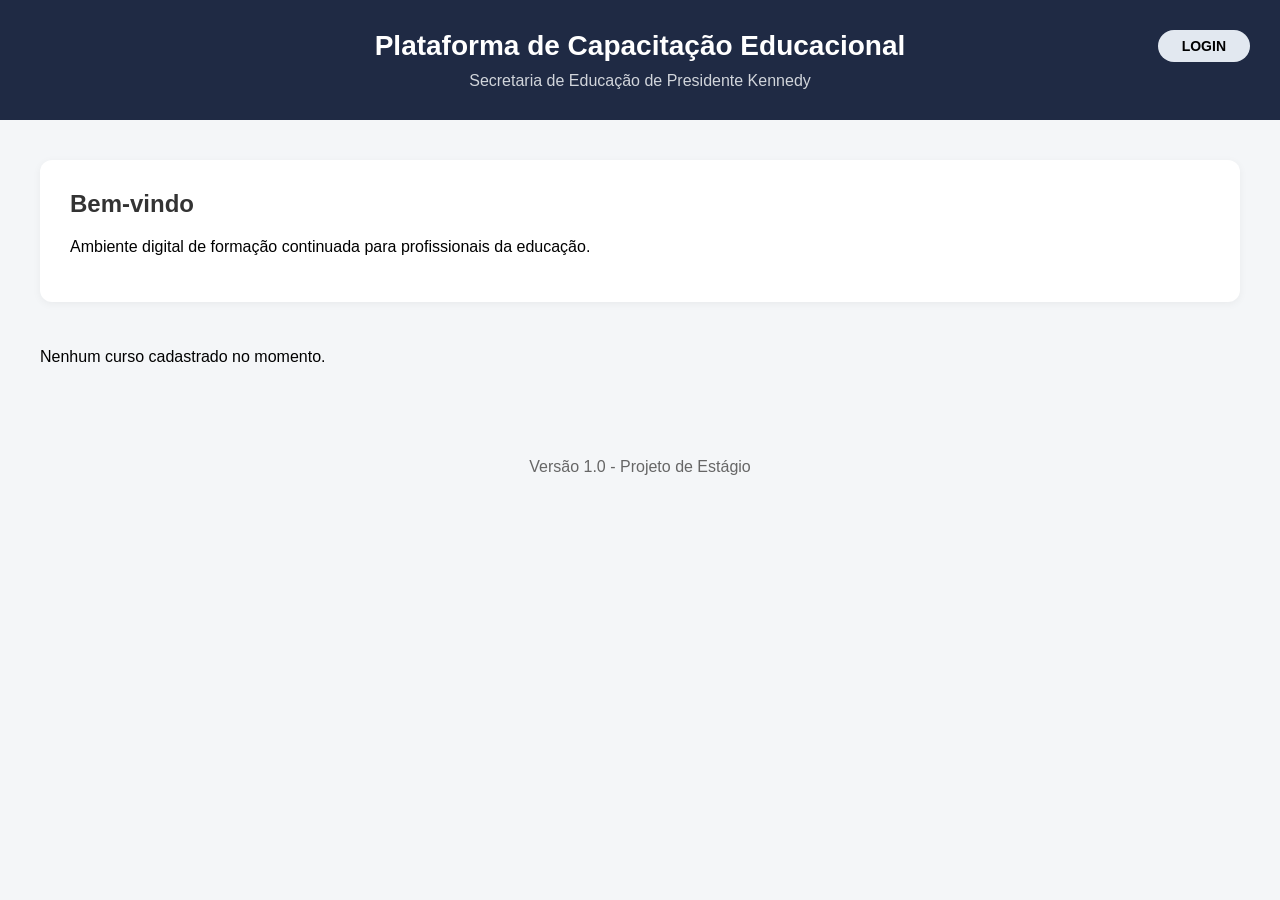
==== index.html @ c74114f4 "Add files via upload Para facilitar o acesso aos cursos de capacitação, deixar disponível após o tér" ====
<!DOCTYPE html>
<html lang="pt-br">
<head>
    <meta charset="UTF-8">
    <title>Plataforma de Capacitação</title>
    <link rel="stylesheet" href="css/style.css">
</head>
<body>

<header>
    <h1>Plataforma de Capacitação Educacional</h1>
    <p>Secretaria de Educação de Presidente Kennedy</p>
    <button class="login-btn" onclick="abrirPopup()">LOGIN</button>
</header>

<section>
    <div class="bem-vindo-box">
        <h2>Bem-vindo</h2>
        <p>Ambiente digital de formação continuada para profissionais da educação.</p>
    </div>

    <div class="cursos-grid" id="lista-cursos"></div>
</section>

<footer>
    <p>Versão 1.0 - Projeto de Estágio</p>
</footer>

<div id="popup" class="popup" onclick="fecharPopupClickFora(event)">
    <div class="popup-box">
        <div class="popup-header" id="popup-titulo">Acessar</div>
        
        <div class="popup-body">
            
            <div id="form-login">
                <div class="input-group">
                    <input id="login-id" type="text" placeholder="E-mail ou CPF*">
                </div>
                <div class="input-group">
                    <input id="senha" type="password" placeholder="Senha*">
                    <span class="toggle-password" onclick="toggleSenha('senha')">&#128065;</span>
                </div>
                
                <a href="#" class="forgot-pass" onclick="esqueciSenha()">Esqueci minha senha</a>
                
                <button class="btn-entrar" onclick="login()">Entrar</button>
                <p id="msg"></p>
                
                <div class="register-section">
                    Ainda não é cadastrado? <a href="#" onclick="mostrarCadastro()">Cadastre-se</a>
                </div>
            </div>

            <div id="form-cadastro" style="display: none;">
                <div class="input-group">
                    <input id="cad-login-id" type="text" placeholder="E-mail ou CPF*">
                </div>
                <div class="input-group">
                    <input id="cad-senha" type="password" placeholder="Crie uma senha*">
                    <span class="toggle-password" onclick="toggleSenha('cad-senha')">&#128065;</span>
                </div>
                
                <button class="btn-entrar" onclick="cadastrar()">Cadastrar</button>
                <p id="msg-cadastro"></p>
                
                <div class="register-section">
                    Já possui conta? <a href="#" onclick="mostrarLogin()">Faça Login</a>
                </div>
            </div>

        </div>
    </div>
</div>

<script src="js/script.js"></script>
</body>
</html>
---- css/style.css ----
body { margin: 0; font-family: 'Segoe UI', Tahoma, Geneva, Verdana, sans-serif; background-color: #f4f6f8; }
header { position: relative; background: #1f2a44; color: white; padding: 30px 20px; text-align: center; }
header h1 { margin: 0 0 10px 0; font-size: 28px; }
header p { margin: 0; font-size: 16px; color: #d1d5db; }
.login-btn { position: absolute; right: 30px; top: 30px; padding: 8px 24px; background: #e2e8f0; border: none; border-radius: 20px; cursor: pointer; font-weight: bold; font-size: 14px; color: #000; }
.login-btn:hover { background: #cbd5e1; }
section { max-width: 1200px; margin: 40px auto; padding: 0 20px; }
.bem-vindo-box { background: white; padding: 30px; border-radius: 12px; box-shadow: 0 2px 8px rgba(0,0,0,0.05); margin-bottom: 30px; }
.bem-vindo-box h2 { margin-top: 0; color: #333; }
.cursos-grid { display: grid; grid-template-columns: repeat(auto-fit, minmax(300px, 1fr)); gap: 20px; }
.curso-card { background: white; border-radius: 8px; overflow: hidden; box-shadow: 0 2px 6px rgba(0,0,0,0.1); }
.curso-img { width: 100%; height: 180px; object-fit: cover; background-color: #ddd; }
.curso-info { padding: 15px; }
.curso-info h3 { margin: 0; font-size: 18px; color: #333; }
footer { text-align: center; padding: 20px; color: #666; margin-top: 40px; }

/* POPUP LOGIN E CADASTRO - AJUSTADO PARA O LAYOUT DA IMAGEM */
.popup { display: none; position: fixed; top: 0; left: 0; width: 100%; height: 100%; background: rgba(0,0,0,0.5); z-index: 1000; }
.popup-box { background: white; width: 100%; max-width: 420px; margin: 8% auto; border-radius: 8px; overflow: hidden; font-family: Arial, sans-serif; }
.popup-header { background: #0078d4; color: white; text-align: center; padding: 25px 20px; font-size: 26px; font-weight: normal; }
.popup-body { padding: 30px 40px; }
.input-group { position: relative; margin-bottom: 20px; }
.input-group input { width: 100%; padding: 15px 12px; border: 1px solid #c8c8c8; border-radius: 4px; box-sizing: border-box; font-size: 15px; color: #333; }
.input-group input:focus { outline: none; border-color: #0078d4; }
.toggle-password { position: absolute; right: 12px; top: 15px; color: #888; cursor: pointer; font-size: 18px; user-select: none; }

.forgot-pass { display: block; text-align: right; color: #0078d4; text-decoration: none; font-size: 14px; margin-top: -10px; margin-bottom: 25px; }
.forgot-pass:hover { text-decoration: underline; }

.btn-entrar { width: 60%; display: block; margin: 0 auto; background: #0078d4; color: white; border: none; padding: 12px; border-radius: 25px; font-size: 16px; cursor: pointer; transition: background 0.3s; }
.btn-entrar:hover { background: #005a9e; }

.register-section { text-align: center; margin-top: 35px; padding-top: 20px; border-top: 1px solid #dcdcdc; font-size: 14px; color: #666; }
.register-section a { color: #0078d4; text-decoration: none; }
.register-section a:hover { text-decoration: underline; }

#msg, #msg-cadastro { font-size: 14px; text-align: center; margin-top: 15px; display: none; font-weight: bold; }

/* ADMIN FORM */
.form-admin { background: white; padding: 30px; border-radius: 8px; box-shadow: 0 2px 8px rgba(0,0,0,0.1); max-width: 600px; margin: 0 auto; }
.form-admin input { width: 100%; padding: 12px; margin-bottom: 15px; border: 1px solid #ccc; border-radius: 4px; box-sizing: border-box; }
.btn-salvar { background: #28a745; color: white; padding: 12px 20px; border: none; border-radius: 4px; cursor: pointer; width: 100%; font-size: 16px; font-weight: bold; }
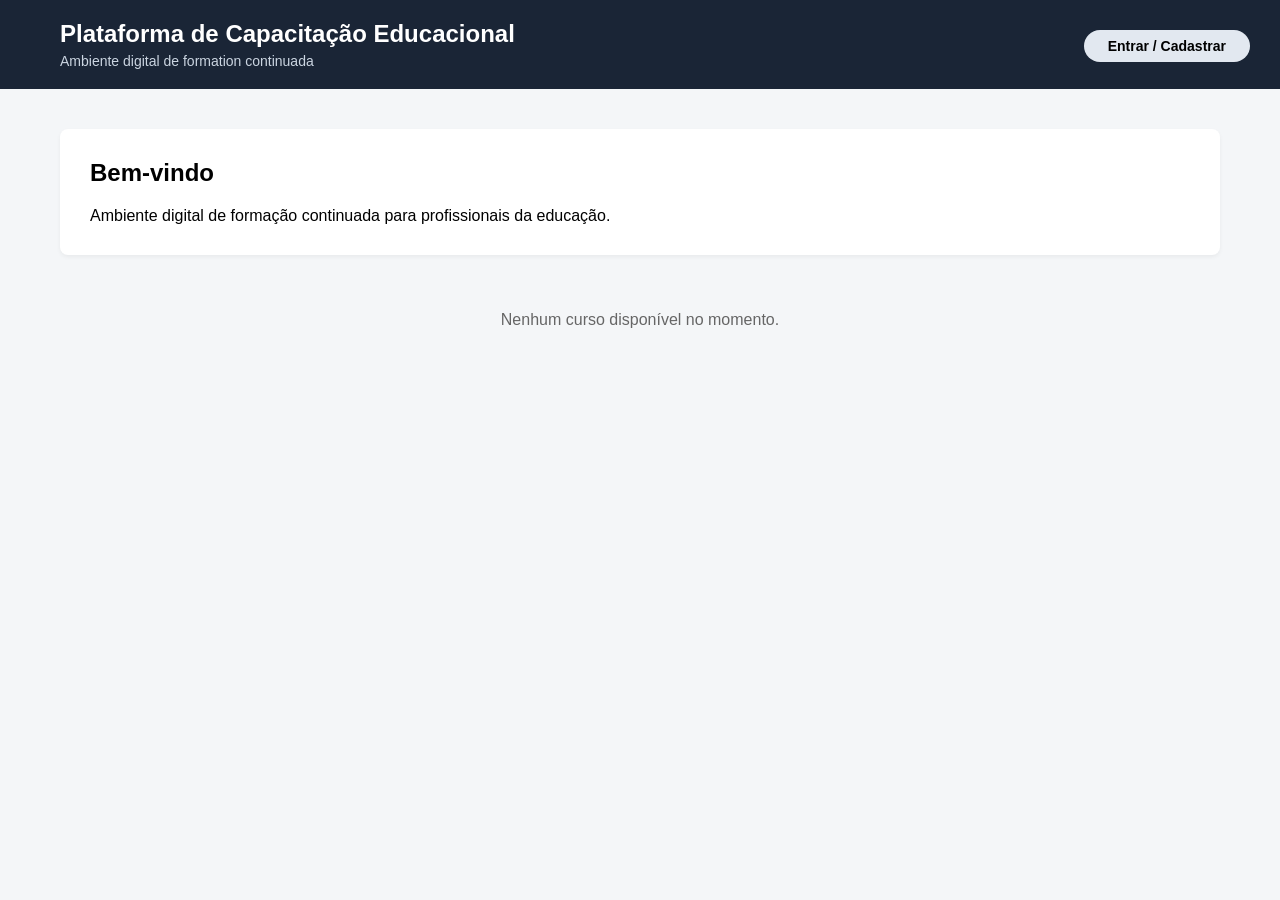
==== commit ee38e847: "Add files via upload" ====
--- a/index.html
+++ b/index.html
@@ -2,72 +2,75 @@
 <html lang="pt-br">
 <head>
     <meta charset="UTF-8">
-    <title>Plataforma de Capacitação</title>
+    <meta name="viewport" content="width=device-width, initial-scale=1.0">
+    <title>Plataforma de Capacitação Educacional</title>
     <link rel="stylesheet" href="css/style.css">
 </head>
 <body>
 
-<header>
-    <h1>Plataforma de Capacitação Educacional</h1>
-    <p>Secretaria de Educação de Presidente Kennedy</p>
-    <button class="login-btn" onclick="abrirPopup()">LOGIN</button>
+<header style="background: #1a2536 !important; width: 100% !important; margin: 0 !important; padding: 20px 0 !important; display: block !important;">
+    <div style="display: flex !important; justify-content: space-between !important; align-items: center !important; max-width: 1200px !important; width: 100% !important; margin: 0 auto !important; padding: 0 20px !important; box-sizing: border-box !important;">
+        <div style="text-align: left !important;">
+            <h1 style="color: white !important; margin: 0 !important; font-size: 24px !important; font-weight: bold !important;">Plataforma de Capacitação Educacional</h1>
+            <p style="color: #cbd5e1 !important; margin: 5px 0 0 0 !important; font-size: 14px !important;">Ambiente digital de formation continuada</p>
+        </div>
+        <div style="display: flex !important; align-items: center !important;">
+            <button id="btn-header-login" class="login-btn" onclick="abrirPopup()">Entrar / Cadastrar</button>
+            <div id="area-usuario-logado" style="display: none; align-items: center !important; gap: 15px !important;">
+                <span id="nome-usuario-header" style="color: white !important; font-weight: bold !important; white-space: nowrap !important;"></span>
+                <button class="login-btn" style="background: #dc3545 !important;" onclick="logout()">Sair</button>
+            </div>
+        </div>
+    </div>
 </header>
 
-<section>
-    <div class="bem-vindo-box">
-        <h2>Bem-vindo</h2>
-        <p>Ambiente digital de formação continuada para profissionais da educação.</p>
+<main style="max-width: 1200px !important; width: 100% !important; margin: 40px auto !important; padding: 0 20px !important; box-sizing: border-box !important;">
+    <div class="boas-vindas" style="background: white !important; padding: 30px !important; border-radius: 8px !important; box-shadow: 0 2px 4px rgba(0,0,0,0.05) !important; margin-bottom: 40px !important; text-align: left !important;">
+        <h2 style="margin-top: 0 !important;">Bem-vindo</h2>
+        <p style="margin-bottom: 0 !important;">Ambiente digital de formação continuada para profissionais da educação.</p>
     </div>
 
-    <div class="cursos-grid" id="lista-cursos"></div>
-</section>
+    <div id="lista-cursos" class="cursos-grid" style="display: flex !important; flex-wrap: wrap !important; gap: 20px !important; width: 100% !important;"></div>
+</main>
 
-<footer>
-    <p>Versão 1.0 - Projeto de Estágio</p>
-</footer>
+<div id="popup" class="modal" onclick="fecharPopupClickFora(event)" style="display: none; position: fixed !important; top: 0 !important; left: 0 !important; width: 100% !important; height: 100% !important; background: rgba(0,0,0,0.6) !important; z-index: 1000 !important;">
+    <div class="modal-content" style="background: white !important; padding: 30px !important; border-radius: 8px !important; width: 90% !important; max-width: 400px !important; position: relative !important; box-shadow: 0 4px 10px rgba(0,0,0,0.1) !important; box-sizing: border-box !important; margin: 15vh auto !important; text-align: left !important;">
+        <span class="close-btn" onclick="fecharPopup()" style="position: absolute !important; top: 10px !important; right: 15px !important; font-size: 24px !important; cursor: pointer !important; color: #aaa !important;">&times;</span>
+        <h3 id="popup-titulo" style="margin-top: 0 !important; margin-bottom: 20px !important; color: #333 !important;">Acessar</h3>
+        
+        <div id="form-login">
+            <input type="text" id="login-id" placeholder="Digite seu CPF" style="width: 100% !important; padding: 10px !important; margin-bottom: 12px !important; border: 1px solid #ccc !important; border-radius: 4px !important; box-sizing: border-box !important;">
+            <div style="position: relative !important; margin-bottom: 15px !important;">
+                <input type="password" id="senha" placeholder="Digite sua senha" style="width: 100% !important; padding: 10px !important; border: 1px solid #ccc !important; border-radius: 4px !important; box-sizing: border-box !important;">
+                <span onclick="toggleSenha('senha')" style="position: absolute !important; right: 10px !important; top: 10px !important; cursor: pointer !important; color: #777 !important; font-size: 14px !important;">👁</span>
+            </div>
+            <div id="msg" style="display: none !important; font-size: 13px !important; margin-bottom: 10px !important;"></div>
+            <button onclick="login()" style="width: 100% !important; background: #007bff !important; color: white !important; border: none !important; padding: 12px !important; border-radius: 4px !important; cursor: pointer !important; font-weight: bold !important; font-size: 16px !important;">Entrar</button>
+            <p style="font-size: 13px !important; color: #666 !important; text-align: center !important; margin-top: 15px !important;">Não tem conta? <a href="#" onclick="mostrarCadastro()" style="color: #007bff !important; text-decoration: none !important; font-weight: bold !important;">Cadastre-se aqui</a></p>
+            <p style="font-size: 12px !important; text-align: center !important; margin-top: 5px !important;"><a href="#" onclick="esqueciSenha()" style="color: #666 !important; text-decoration: none !important;">Esqueceu a senha?</a></p>
+        </div>
 
-<div id="popup" class="popup" onclick="fecharPopupClickFora(event)">
-    <div class="popup-box">
-        <div class="popup-header" id="popup-titulo">Acessar</div>
-        
-        <div class="popup-body">
+        <div id="form-cadastro" style="display: none;">
+            <input type="text" id="cad-nome" placeholder="Nome Completo" style="width: 100% !important; padding: 10px !important; margin-bottom: 12px !important; border: 1px solid #ccc !important; border-radius: 4px !important; box-sizing: border-box !important;">
+            <input type="text" id="cad-cpf" placeholder="CPF (Apenas números)" style="width: 100% !important; padding: 10px !important; margin-bottom: 12px !important; border: 1px solid #ccc !important; border-radius: 4px !important; box-sizing: border-box !important;">
+            <input type="email" id="cad-email" placeholder="E-mail" style="width: 100% !important; padding: 10px !important; margin-bottom: 12px !important; border: 1px solid #ccc !important; border-radius: 4px !important; box-sizing: border-box !important;">
+            <input type="text" id="cad-celular" placeholder="Celular com DDD" style="width: 100% !important; padding: 10px !important; margin-bottom: 12px !important; border: 1px solid #ccc !important; border-radius: 4px !important; box-sizing: border-box !important;">
             
-            <div id="form-login">
-                <div class="input-group">
-                    <input id="login-id" type="text" placeholder="E-mail ou CPF*">
-                </div>
-                <div class="input-group">
-                    <input id="senha" type="password" placeholder="Senha*">
-                    <span class="toggle-password" onclick="toggleSenha('senha')">&#128065;</span>
-                </div>
-                
-                <a href="#" class="forgot-pass" onclick="esqueciSenha()">Esqueci minha senha</a>
-                
-                <button class="btn-entrar" onclick="login()">Entrar</button>
-                <p id="msg"></p>
-                
-                <div class="register-section">
-                    Ainda não é cadastrado? <a href="#" onclick="mostrarCadastro()">Cadastre-se</a>
-                </div>
+            <select id="cad-funcao" style="width: 100% !important; padding: 10px !important; margin-bottom: 12px !important; border: 1px solid #ccc !important; border-radius: 4px !important; box-sizing: border-box !important; background: white !important; color: #333 !important;">
+                <option value="" disabled selected>Selecione sua Função</option>
+                <option value="Professor">Professor</option>
+                <option value="Pedagogo">Pedagogo</option>
+                <option value="Diretor">Diretor</option>
+                <option value="Cuidador">Cuidador</option>
+            </select>
+
+            <div style="position: relative !important; margin-bottom: 15px !important;">
+                <input type="password" id="cad-senha" placeholder="Crie uma senha" style="width: 100% !important; padding: 10px !important; border: 1px solid #ccc !important; border-radius: 4px !important; box-sizing: border-box !important;">
+                <span onclick="toggleSenha('cad-senha')" style="position: absolute !important; right: 10px !important; top: 10px !important; cursor: pointer !important; color: #777 !important; font-size: 14px !important;">👁</span>
             </div>
-
-            <div id="form-cadastro" style="display: none;">
-                <div class="input-group">
-                    <input id="cad-login-id" type="text" placeholder="E-mail ou CPF*">
-                </div>
-                <div class="input-group">
-                    <input id="cad-senha" type="password" placeholder="Crie uma senha*">
-                    <span class="toggle-password" onclick="toggleSenha('cad-senha')">&#128065;</span>
-                </div>
-                
-                <button class="btn-entrar" onclick="cadastrar()">Cadastrar</button>
-                <p id="msg-cadastro"></p>
-                
-                <div class="register-section">
-                    Já possui conta? <a href="#" onclick="mostrarLogin()">Faça Login</a>
-                </div>
-            </div>
-
+            <div id="msg-cadastro" style="display: none !important; font-size: 13px !important; margin-bottom: 10px !important;"></div>
+            <button onclick="cadastrar()" style="width: 100% !important; background: #28a745 !important; color: white !important; border: none !important; padding: 12px !important; border-radius: 4px !important; cursor: pointer !important; font-weight: bold !important; font-size: 16px !important;">Finalizar Cadastro</button>
+            <p style="font-size: 13px !important; color: #666 !important; text-align: center !important; margin-top: 15px !important;">Já tem cadastro? <a href="#" onclick="mostrarLogin()" style="color: #007bff !important; text-decoration: none !important; font-weight: bold !important;">Faça Login</a></p>
         </div>
     </div>
 </div>
--- a/css/style.css
+++ b/css/style.css
@@ -7,14 +7,19 @@
 section { max-width: 1200px; margin: 40px auto; padding: 0 20px; }
 .bem-vindo-box { background: white; padding: 30px; border-radius: 12px; box-shadow: 0 2px 8px rgba(0,0,0,0.05); margin-bottom: 30px; }
 .bem-vindo-box h2 { margin-top: 0; color: #333; }
-.cursos-grid { display: grid; grid-template-columns: repeat(auto-fit, minmax(300px, 1fr)); gap: 20px; }
-.curso-card { background: white; border-radius: 8px; overflow: hidden; box-shadow: 0 2px 6px rgba(0,0,0,0.1); }
-.curso-img { width: 100%; height: 180px; object-fit: cover; background-color: #ddd; }
-.curso-info { padding: 15px; }
-.curso-info h3 { margin: 0; font-size: 18px; color: #333; }
+
+.cursos-grid { display: grid; grid-template-columns: repeat(auto-fill, minmax(300px, 1fr)); gap: 20px; }
+.curso-card { background: white; border-radius: 8px; overflow: hidden; box-shadow: 0 2px 6px rgba(0,0,0,0.1); display: flex; flex-direction: column; max-width: 350px; }
+.curso-img { width: 100%; height: 180px; object-fit: cover; background-color: #ddd; display: block; }
+.curso-info { padding: 15px; display: flex; flex-direction: column; flex-grow: 1; }
+.curso-info h3 { margin: 0 0 10px 0; font-size: 18px; color: #333; }
+.curso-info p { margin: 5px 0; font-size: 14px; color: #555; }
+.btn-acessar-curso { display: block; background: #0078d4; color: white; text-align: center; padding: 10px; text-decoration: none; border-radius: 4px; margin-top: auto; font-weight: bold; }
+.btn-acessar-curso:hover { background: #005a9e; }
+
 footer { text-align: center; padding: 20px; color: #666; margin-top: 40px; }
 
-/* POPUP LOGIN E CADASTRO - AJUSTADO PARA O LAYOUT DA IMAGEM */
+/* POPUP LOGIN E CADASTRO */
 .popup { display: none; position: fixed; top: 0; left: 0; width: 100%; height: 100%; background: rgba(0,0,0,0.5); z-index: 1000; }
 .popup-box { background: white; width: 100%; max-width: 420px; margin: 8% auto; border-radius: 8px; overflow: hidden; font-family: Arial, sans-serif; }
 .popup-header { background: #0078d4; color: white; text-align: center; padding: 25px 20px; font-size: 26px; font-weight: normal; }
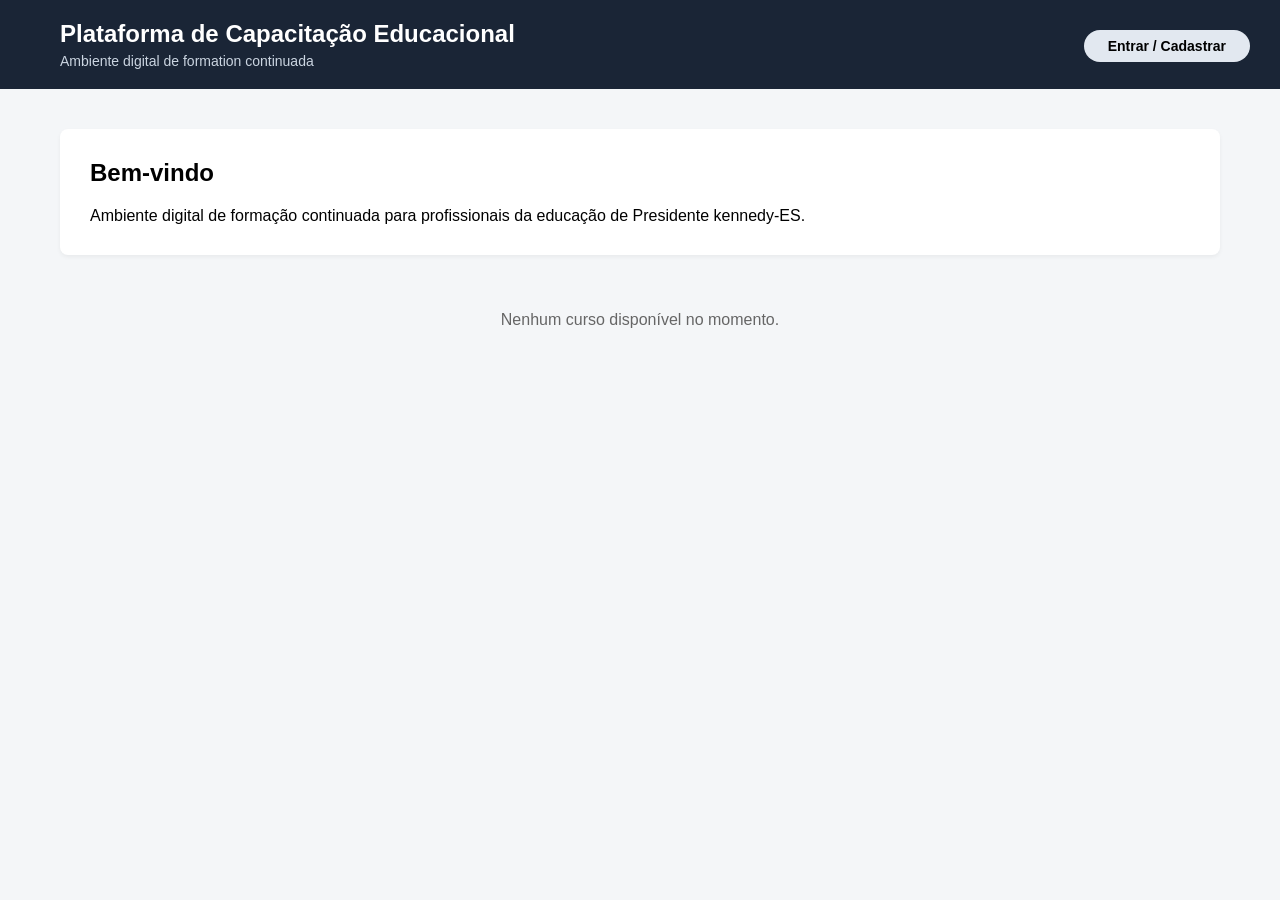
==== commit 7b4c7433: "Revise index.html for educational platform Updated the HTML structure and content for the educationa" ====
--- a/index.html
+++ b/index.html
@@ -27,7 +27,7 @@
 <main style="max-width: 1200px !important; width: 100% !important; margin: 40px auto !important; padding: 0 20px !important; box-sizing: border-box !important;">
     <div class="boas-vindas" style="background: white !important; padding: 30px !important; border-radius: 8px !important; box-shadow: 0 2px 4px rgba(0,0,0,0.05) !important; margin-bottom: 40px !important; text-align: left !important;">
         <h2 style="margin-top: 0 !important;">Bem-vindo</h2>
-        <p style="margin-bottom: 0 !important;">Ambiente digital de formação continuada para profissionais da educação.</p>
+        <p style="margin-bottom: 0 !important;">Ambiente digital de formação continuada para profissionais da educação de Presidente kennedy-ES.</p>
     </div>
 
     <div id="lista-cursos" class="cursos-grid" style="display: flex !important; flex-wrap: wrap !important; gap: 20px !important; width: 100% !important;"></div>
@@ -77,4 +77,4 @@
 
 <script src="js/script.js"></script>
 </body>
-</html>+</html>
